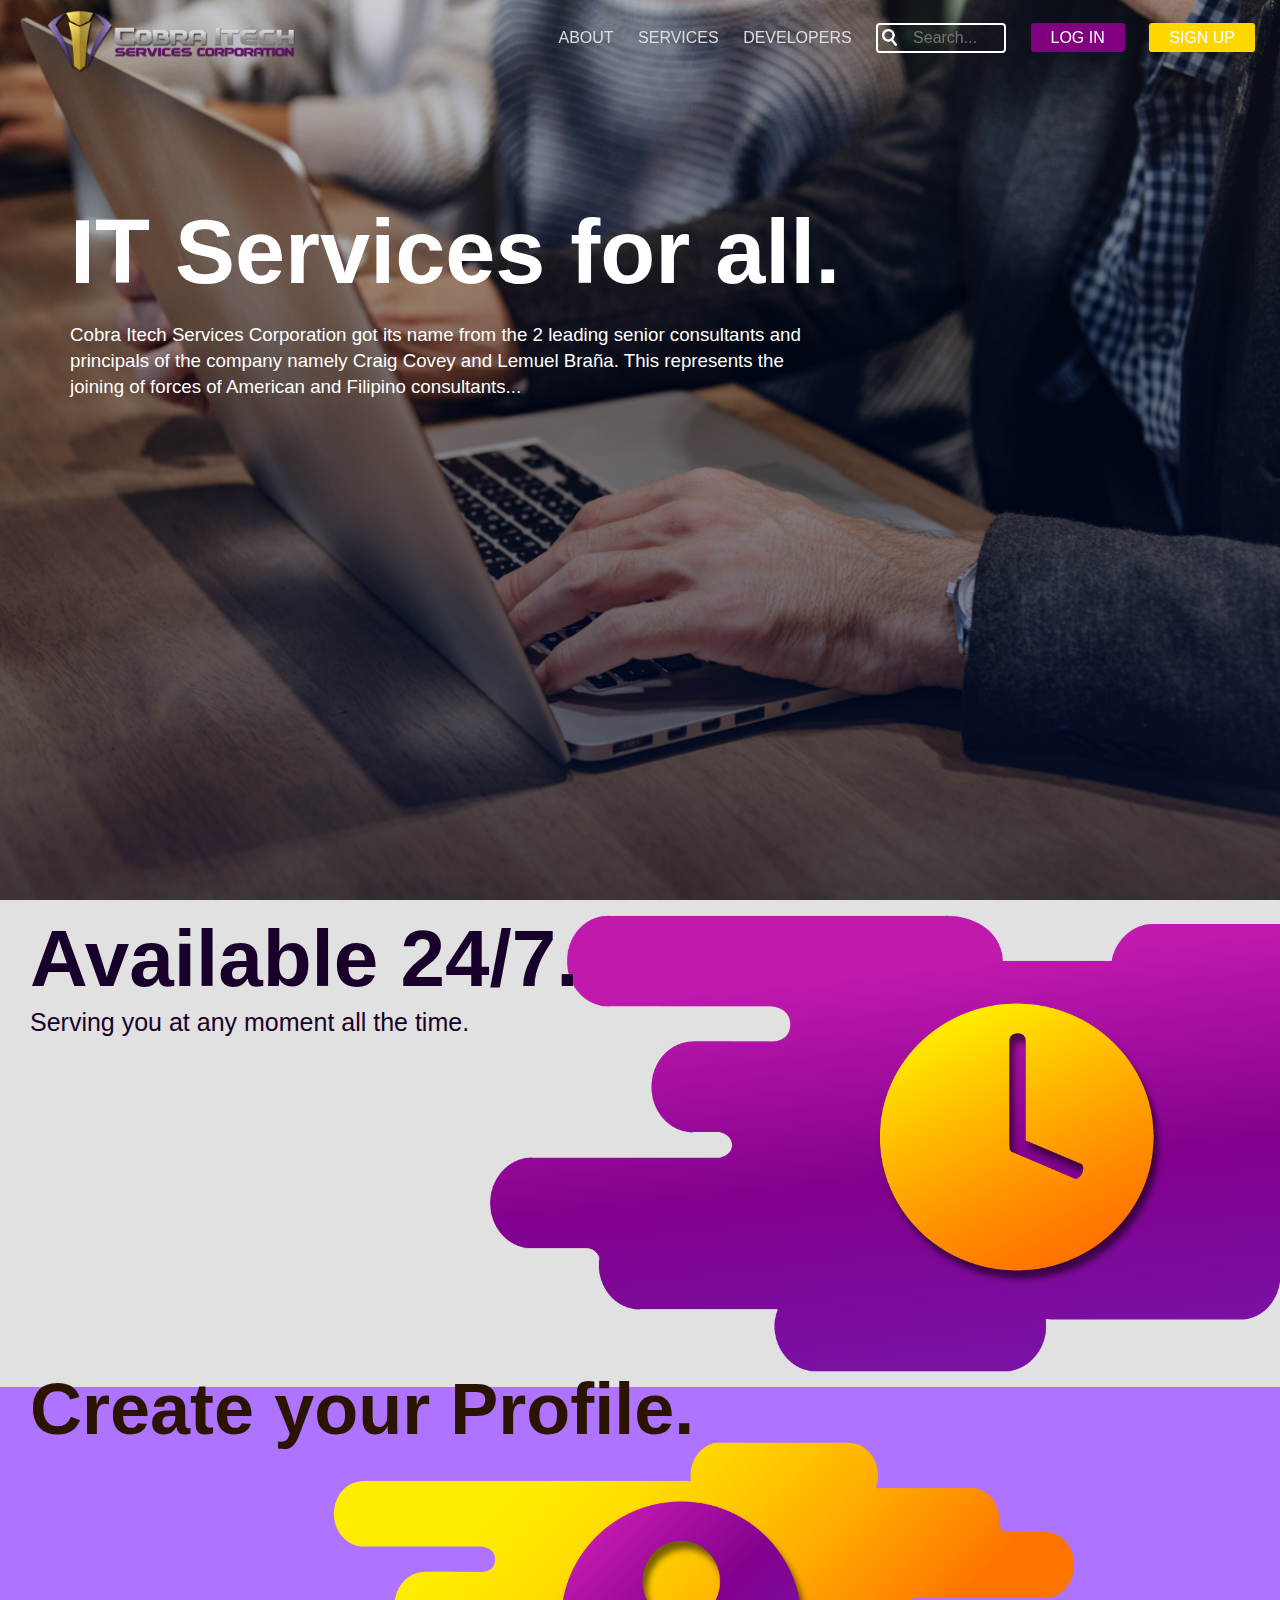
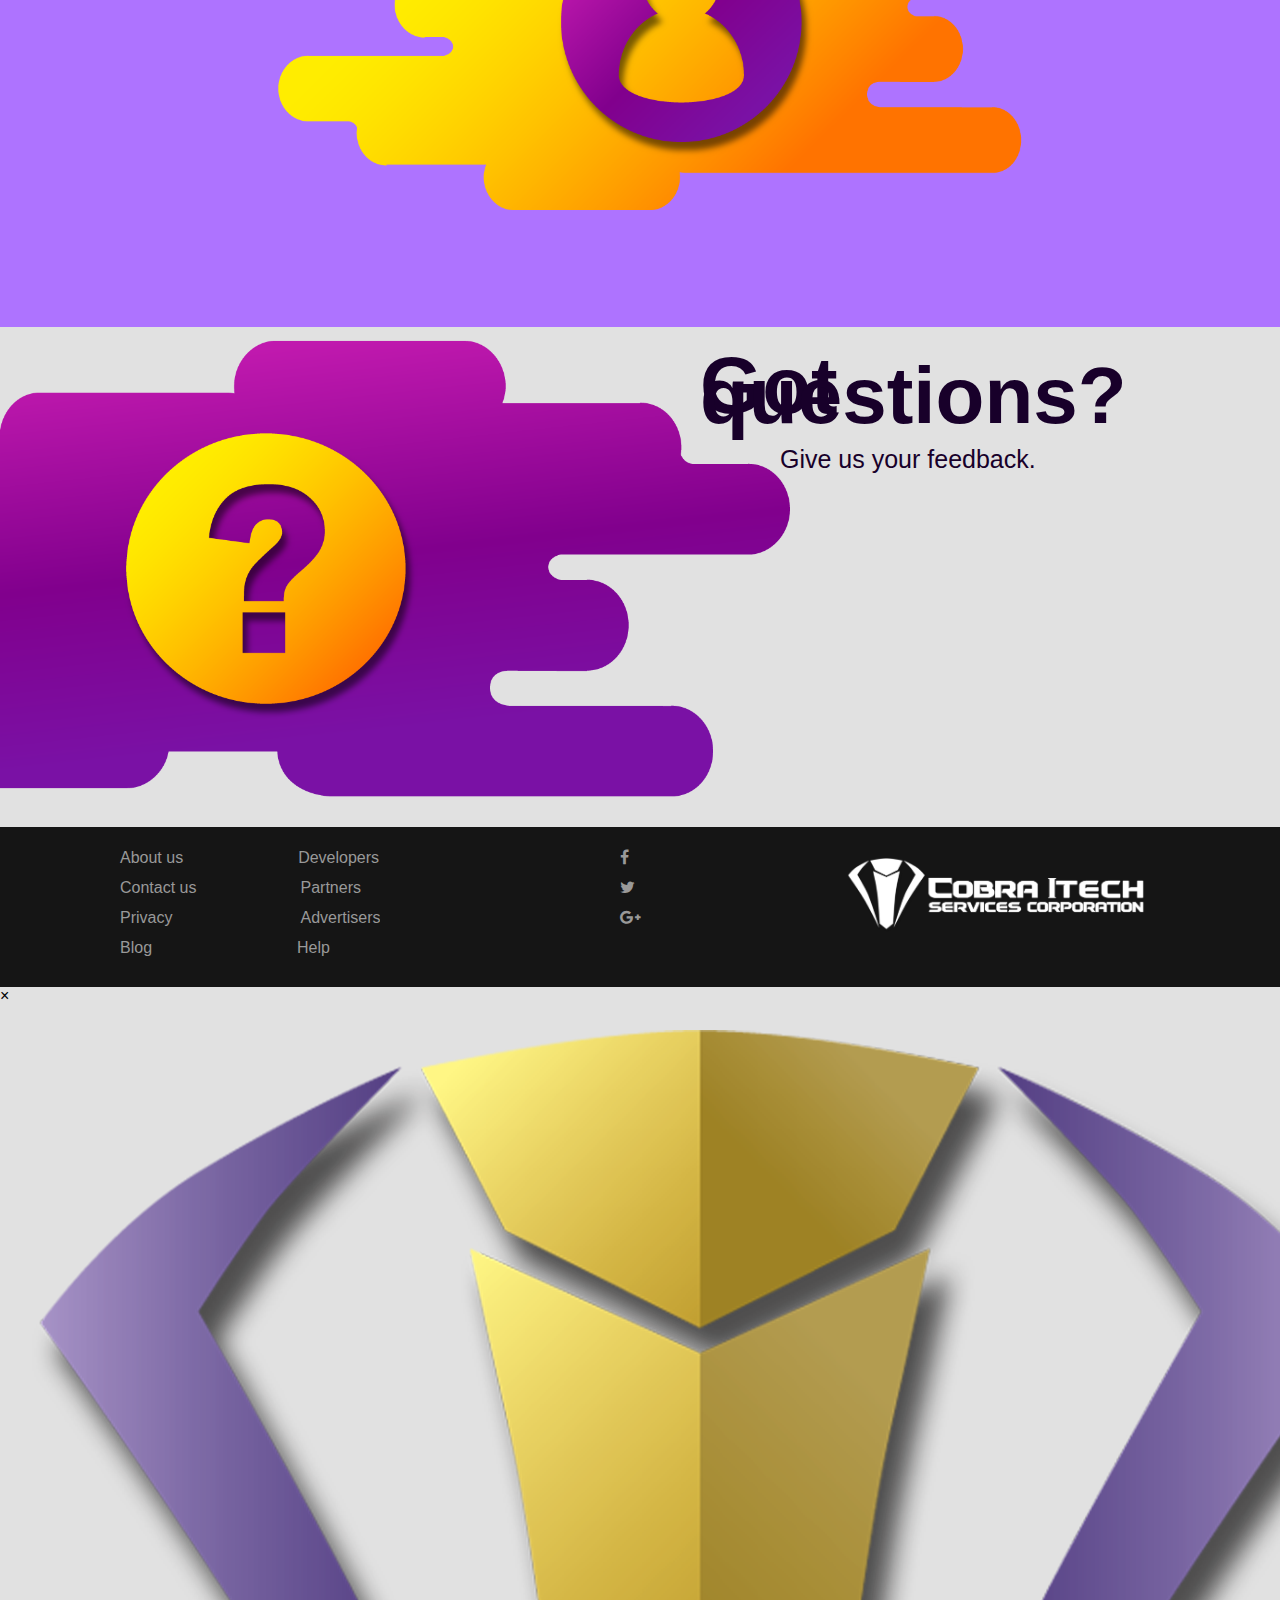
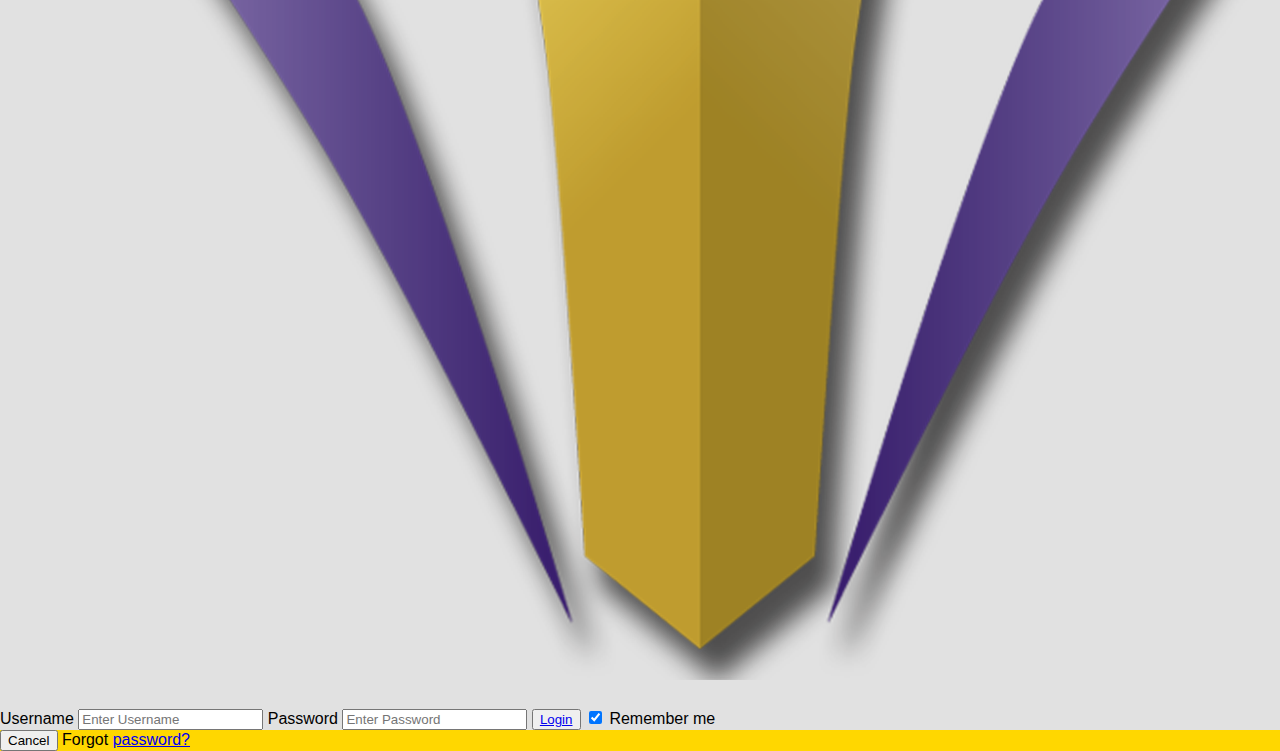
==== index.html @ a743a853 "Add files via upload" ====
<!DOCTYPE html>
<html lang="en">
<head>
      <meta charset="UTF-8">
      <meta name="viewport" content="width=device-width, initial-scale=1.0">
      <meta http-equiv="X-UA-Compatible" content="ie=edge">
      <title>Cobra ITech Services Corporation</title>
      <link rel="icon" type="png" href="icon.png" >
      <link rel="stylesheet" href="style.css" type="text/css"/>
      <link rel="stylesheet" href="loginstyle.css" type="text/css"/>
      <link rel="stylesheet" href="https://maxcdn.bootstrapcdn.com/font-awesome/4.7.0/css/font-awesome.min.css">
      <script src="https://code.jquery.com/jquery-3.3.1.js"></script>
</head>
<body>
            <header>
                  <nav>
                        <div class="menu-icon">
                              <i class="fa fa-bars fa-2x"></i>
                        </div>
                        <div class="logo">
                        <a href="index.html"><img src="logo.png" width="250px"></a>
                        </div>
                  
                        <div class="menu">
                              <ul>
                                    <li><a href="signup.html">About</a></li>
                                    <li><a href="signup.html">Services</a></li>
                                    <li><a href="signup.html">Developers</a></li>
                                    <li><input type="Search" id= "search" name= "search" placeholder= "Search..."></li>
                                    <li onclick="document.getElementById('id01').style.display='block'" style="height: 25PX;"><a class="active" href="#">Log In</a></li>
                                    <li><a class="active1" href="signup.html">Sign Up</a></li>
                              </ul>
      
                        </div>  
                  </nav>
                  <div class="hero">
                    <h1>IT Services for all.</h1>
                      <h3><br>Cobra Itech Services Corporation got its name from the 2 leading senior consultants and</br> <br>principals of the company namely Craig Covey and Lemuel Braña. This represents the</br><br>joining of forces of American and Filipino consultants...</br></h3>
                       </div>

            </header> 
            <section>
                <div class="img-clock">
                  <img src="clock.png" alt="clock-bg">
                </div>
                <div class="clock-text">
                  <h1>Available 24/7.</h1>
                  <p>Serving you at any moment all the time.</p>
                </div>
                <div class="profile-text">
                  <h1>Create your Profile.</h1>
                </div>
               <div class="img-profile">
                  <img src="profile.png" alt="icon-bg">
                </div>
                <div class="img-quest">
              <img src="qmark.png" alt="quest-bg">
                </div>
                <div class="quest-text">
                  <h1>Got questions?</h1>
                <p>Give us your feedback.</p>
                </div>
            </section>
             
      <footer>
        <div class="logo">
                        <img src="logo_white.png" width="300px"></a>
                        </div>
            <div id="container">
              <div id="left">
              <ul>
                  <li><a href="About.html">About us</a><a1 href="#">Developers</a1></li>
                  <li><a href="#">Contact us</a><a2 href="#">Partners</a2></li>
                  <li><a href="#">Privacy</a><a3 href="#">Advertisers</a3></li>
                  <li><a href="#">Blog</a><a4 href="#">Help</a4></li>
                  </ul>
              </div>
              <div id="right">
                <ul> <li><a href="#" target="blank"><i class="fa fa-facebook"></i></a></li>
                  <li><a href="#" target="blank"><i class="fa fa-twitter"></i></a></li>
                  <li><a href="#" target="blank"><i class="fa fa-google-plus"></i></a></li>
                </ul>
              </div>
            </div>
            
      </footer>

            


      <script type="text/javascript">

      // Menu-toggle button

      $(document).ready(function() {
            $(".menu-icon").on("click", function() {
                  $("nav ul").toggleClass("showing");
            });
      });

      // Scrolling Effect

      $(window).on("scroll", function() {
            if($(window).scrollTop()) {
                  $('nav').addClass('black');
            }

            else {
                  $('nav').removeClass('black');
            }
      })


      </script>
      <div id="id01" class="modal">
  
  <form class="modal-content animate" action="action_page.php">
    <div class="imgcontainer">
      <span onclick="document.getElementById('id01').style.display='none'" class="close" title="Close Modal">&times;</span>
      <img src="logo.png" alt="Avatar" class="avatar">
    </div>

    <div class="container">
      <label><b>Username</b></label>
      <input type="text" placeholder="Enter Username" name="uname" required>

      <label><b>Password</b></label>
      <input type="password" placeholder="Enter Password" name="psw" required>
        
      <button type="submit"><a href="Home.html">Login</a></button>
      <input type="checkbox" checked="checked"> Remember me
    </div>

    <div class="container" style="background-color:gold">
      <button type="button" onclick="document.getElementById('id01').style.display='none'" class="cancelbtn">Cancel</button>
      <span class="psw">Forgot <a href="#">password?</a></span>
    </div>
  </form>
</div>

<script>
// Get the modal
var modal = document.getElementById('id01');

// When the user clicks anywhere outside of the modal, close it
window.onclick = function(event) {
    if (event.target == modal) {
        modal.style.display = "none";
    }
}
</script>

</body>
</html>
---- style.css ----
html, body {
      background: #e1e1e1;
      margin: 0;
      padding: 0;
      width: 100%;
}

body {
      font-family: "Gadugi",sans-serif;
      font-weight: lighter;
}

header {
      margin: 0;
      width: 100%;
      height: 100vh;
      background:linear-gradient(rgba(0, 13, 49,0.2),rgba(0, 13, 49,0.7)),url(background.jpg);
      background-size: cover;
      position: relative;
      z-index: 1;
}

.content {
      width: 94%;
      margin: 2em auto;
      font-size: 20px;
      line-height: 20px;
      text-align: justify;
}

.logo {
      line-height: 50px;
      position: fixed;
      float: left;
      margin: 10px 46px;
      color: #fff;
}

nav {
      position: fixed;
      width: 100%;
      line-height: 60px;
      z-index: 1;
}

nav ul {
      line-height: 50px;
      list-style: none;
      background: rgba(0, 0, 0, 0);
      overflow: hidden;
      color: #ddd;
      padding: 0;
      text-align: right;
      margin: 0;
      padding-right: 15px;
      transition: .3s;
      text-transform: uppercase;
}

nav.black ul {
      background: #151515;
}

nav ul li {
      display: inline-block;
      padding: 13px 10px;
}

nav ul li a {
      text-decoration: none;
      color: #ddd;
      font-size: 16px;
}

nav ul li a.active {
      background: purple;
      padding: 6px 20px;
      border-radius: 3px;
      color: #fff;
}

nav ul li a.active1 {
      background: gold;
      padding: 6px 20px;
      border-radius: 3px;
      color: #fff;
}

nav ul li a.active:hover {
      background: #6E1367;
      box-shadow: 3px;
}

nav ul li a.active1:hover {
      background: #989010;
}

nav ul li a:hover {
      color: #fff;
}

nav ul li input#search{
      font-family: "Gadugi",sans-serif;
      font-weight: lighter;
      font-size: 16px;
      width: 130px;
      height: 30px;
      box-sizing: border-box;
      border:2px solid white ;
      border-radius: 4px;
      background-color: rgba(0,0,0,0);
      background-image: url(search.png);
      background-size: 15px;
      background-position: 4px 4px ;
      background-repeat: no-repeat;
      background-radius: 5px;
      background-color: rgba(0,0,0,0);
      padding-left:35px;
      -webkit-transition: all 300ms ease-in-out;
}
input#search:focus {
      background-color:white;
      width: 250px;
      outline: 0px ;
}     

.menu-icon {
      line-height: 60px;
      width: 100%;
      background: #000;
      text-align: right;
      box-sizing: border-box;
      padding: 15px 24px;
      cursor: pointer;
      color: #fff;
      display: none;
}

@media(max-width: 786px) {

      .logo {
            position: fixed;
            top: 0;
            margin-top: 16px;
      }

      nav ul {
            max-height: 0px;
            background: #000;
      }

      nav.black ul {
            background: #000;
      }

      .showing {
            max-height: 34em;
      }

      nav ul li {
            box-sizing: border-box;
            width: 100%;
            padding: 24px;
            text-align: center;
      }

      .menu-icon {
            display: block;
      }

}

.hero {
      position:absolute;
      z-index: 0;
      margin-left: 0;
      margin-top: 0;
      size: 100%;
}

.hero h1 {
      color: white;
      text-transform: none;
      font-size: 90px;
      text-align: left;
      margin-top: 250px;
      margin-left: 70px;
      line-height: 5px;
}

.hero h3 {
      color: white;
      text-transform: none;
      padding: 0;
      margin-left: 70px;
      font-weight: lighter;
      line-height: 13px;
}

.img-clock {
      position: all;
      width: 100%;
}

.img-clock img {
      width: 800px;
      margin-top: -1%;
      margin-right: 0px;
      padding-top: 0px;
      float: right;
}

.clock-text {
      position: absolute;
      margin-top: 0;
      margin-left: 30px;
}

.clock-text h1 {
      color: #18002A;
      font-size: 80px;
      line-height: 10px;
}

.clock-text p {
      color: #18002A;
      font-size: 25px;
     line-height: 10px;
}

.img-profile {
      position: all;
      width: 100%;
}

.img-profile img {
      background: #AE73FF;
      background-size: 100%;
      width: 800px;
      display: block;
      margin: auto;
      padding: 10px 274px 30px 274px;
}

.profile-text {
      position: absolute;
      margin-top: 420px;
      margin-left: 30px;
}

.profile-text h1 {
      color: #2A1400;
      font-size: 72px;
}

.img-quest {
      position: all;
      width: 100%;
}

.img-quest img {
      display: block;
      width: 800px;
      margin-top: 0px;
      margin-right: 0px;
      padding: 0;
      float: left;
      overflow: auto;
}

.quest-text {
      position: absolute;
      margin-top: 0;
      margin-left: 700px;
}

.quest-text h1 {
      color: #18002A;
      font-size: 80px;
      line-height: 10px;
}

.quest-text p {
      color: #18002A;
      font-size: 25px;
     line-height: 10px;
     margin-left: 80px;
}

footer {
      position: relative;
      background-color: #151515;
      height: 160px;
      margin-top: -100px;
      clear: both;
}

footer ul {
      text-transform: none;
      overflow: hidden;
      color: #fff;
      list-style: none;
      text-decoration: none;
      line-height: 30px;
}

footer .logo {
      padding-left: 800px;
      padding-top: 20px;
      position: absolute;
}

footer ul li {
      padding: auto;
}


footer ul li a {
      color: #999;
      text-decoration: none;
}

footer ul li a:hover {
      color: #fff;
      text-decoration: underline;
}


footer ul li a1 {
      padding-left: 115px;
      color: #999;
      text-decoration: none;
}

footer ul li a2 {
      padding-left: 104px;
      color: #999;
      text-decoration: none;
}
footer ul li a3 {
      padding-left: 128px;
      color: #999;
      text-decoration: none;
}
footer ul li a4 {
      padding-left: 145px;
      color: #999;
      text-decoration: none;
}
footer ul li a1:hover {
      color: #fff;
      text-decoration: underline;
}
footer ul li a2:hover {
      color: #fff;
      text-decoration: underline;
}
footer ul li a3:hover {
      color: #fff;
      text-decoration: underline;
}
footer ul li a4:hover {
      color: #fff;
      text-decoration: underline;
}
#container {
      width: 900px;
      padding-left: 80px;
      padding-right: auto;
}
      
#container #left {
      width: 300px;
      float: left;
}

#container #right {
      width: 400px;
      float: right;
}

.social {
      display: inline-block;
      float: right;
}
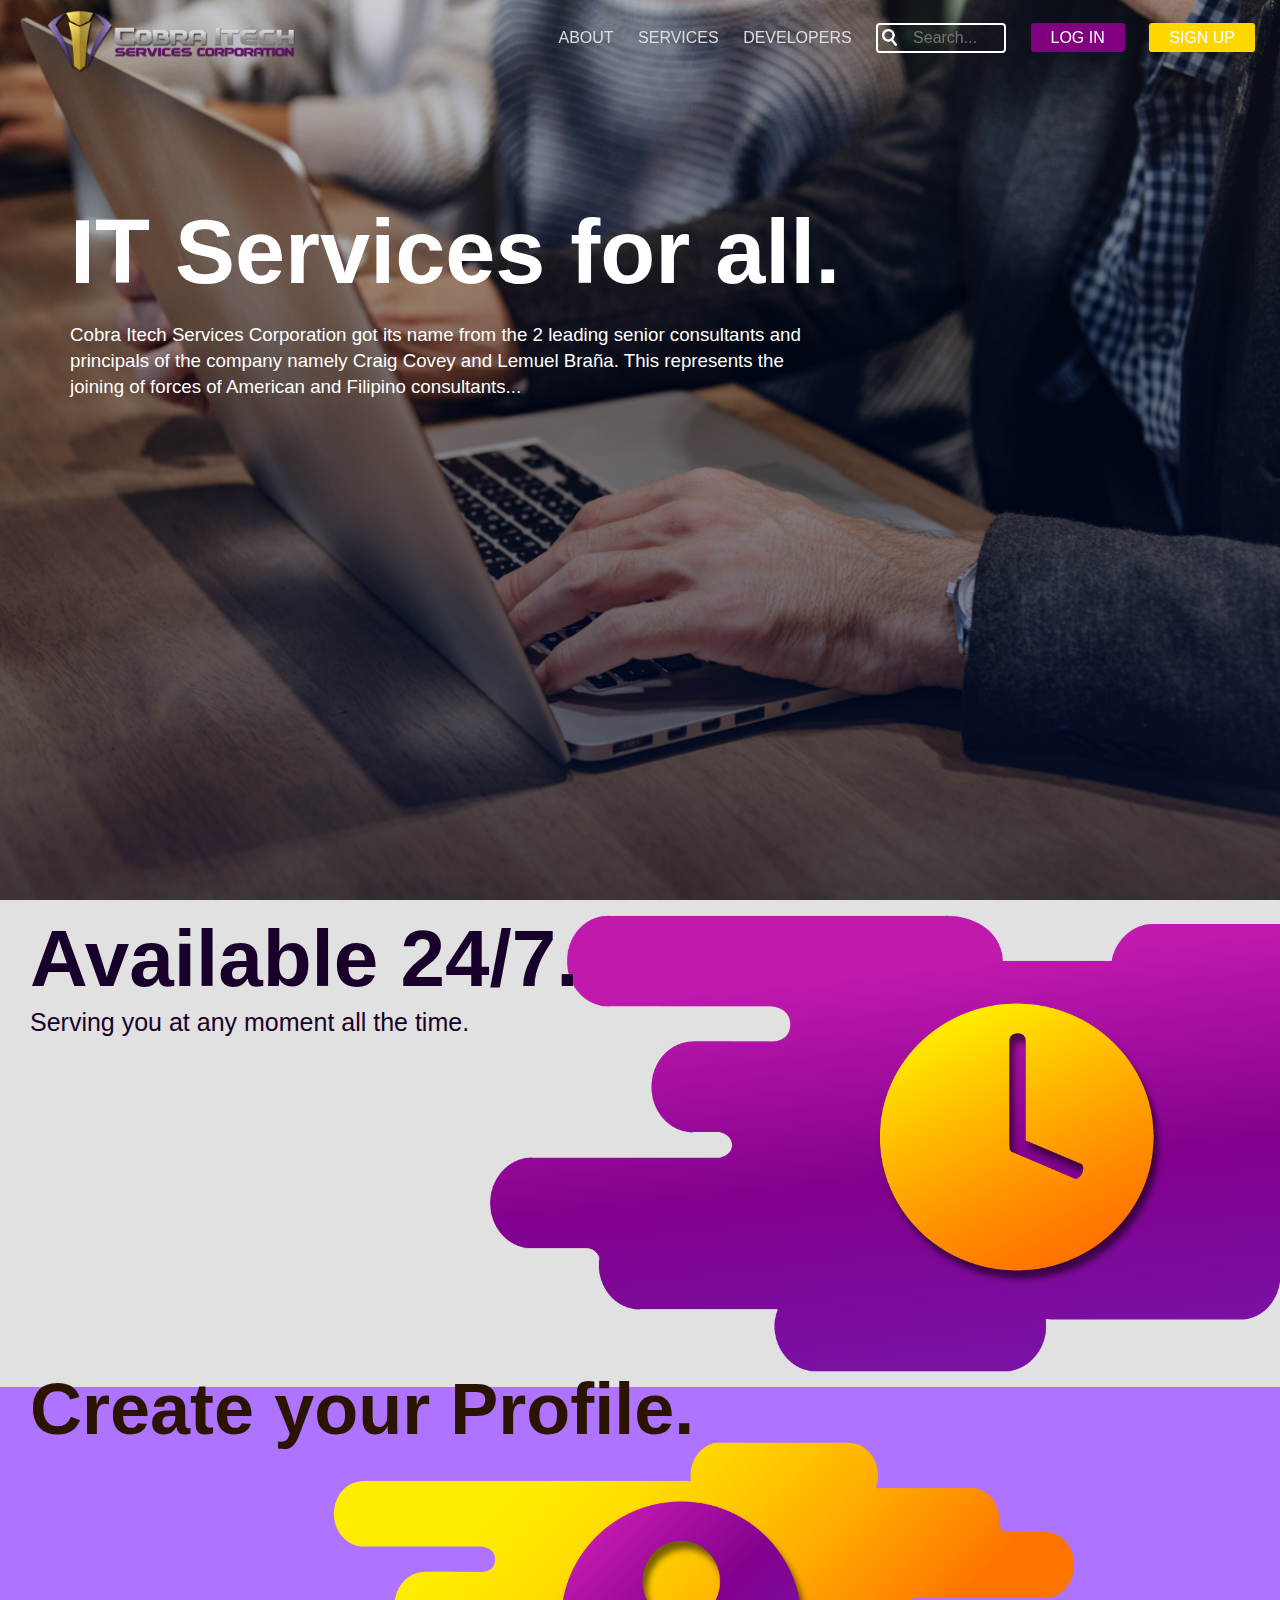
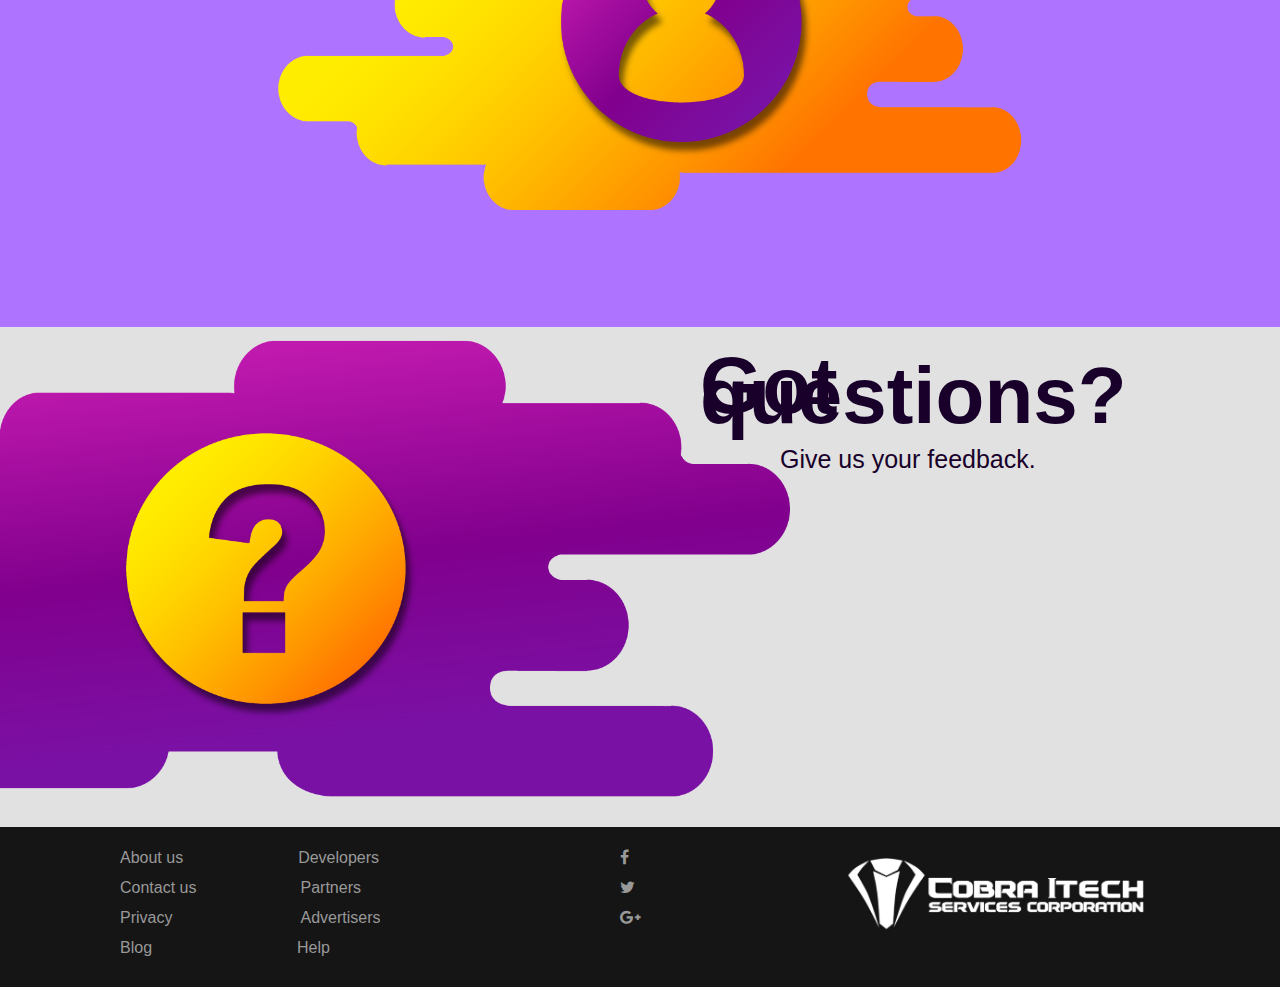
==== commit 53b83814: "Update index.html" ====
--- a/index.html
+++ b/index.html
@@ -86,70 +86,7 @@
             
       </footer>
 
-            
-
-
-      <script type="text/javascript">
-
-      // Menu-toggle button
-
-      $(document).ready(function() {
-            $(".menu-icon").on("click", function() {
-                  $("nav ul").toggleClass("showing");
-            });
-      });
-
-      // Scrolling Effect
-
-      $(window).on("scroll", function() {
-            if($(window).scrollTop()) {
-                  $('nav').addClass('black');
-            }
-
-            else {
-                  $('nav').removeClass('black');
-            }
-      })
-
-
-      </script>
-      <div id="id01" class="modal">
-  
-  <form class="modal-content animate" action="action_page.php">
-    <div class="imgcontainer">
-      <span onclick="document.getElementById('id01').style.display='none'" class="close" title="Close Modal">&times;</span>
-      <img src="logo.png" alt="Avatar" class="avatar">
-    </div>
-
-    <div class="container">
-      <label><b>Username</b></label>
-      <input type="text" placeholder="Enter Username" name="uname" required>
-
-      <label><b>Password</b></label>
-      <input type="password" placeholder="Enter Password" name="psw" required>
-        
-      <button type="submit"><a href="Home.html">Login</a></button>
-      <input type="checkbox" checked="checked"> Remember me
-    </div>
-
-    <div class="container" style="background-color:gold">
-      <button type="button" onclick="document.getElementById('id01').style.display='none'" class="cancelbtn">Cancel</button>
-      <span class="psw">Forgot <a href="#">password?</a></span>
-    </div>
-  </form>
-</div>
-
-<script>
-// Get the modal
-var modal = document.getElementById('id01');
-
-// When the user clicks anywhere outside of the modal, close it
-window.onclick = function(event) {
-    if (event.target == modal) {
-        modal.style.display = "none";
-    }
-}
-</script>
+           
 
 </body>
 </html>
